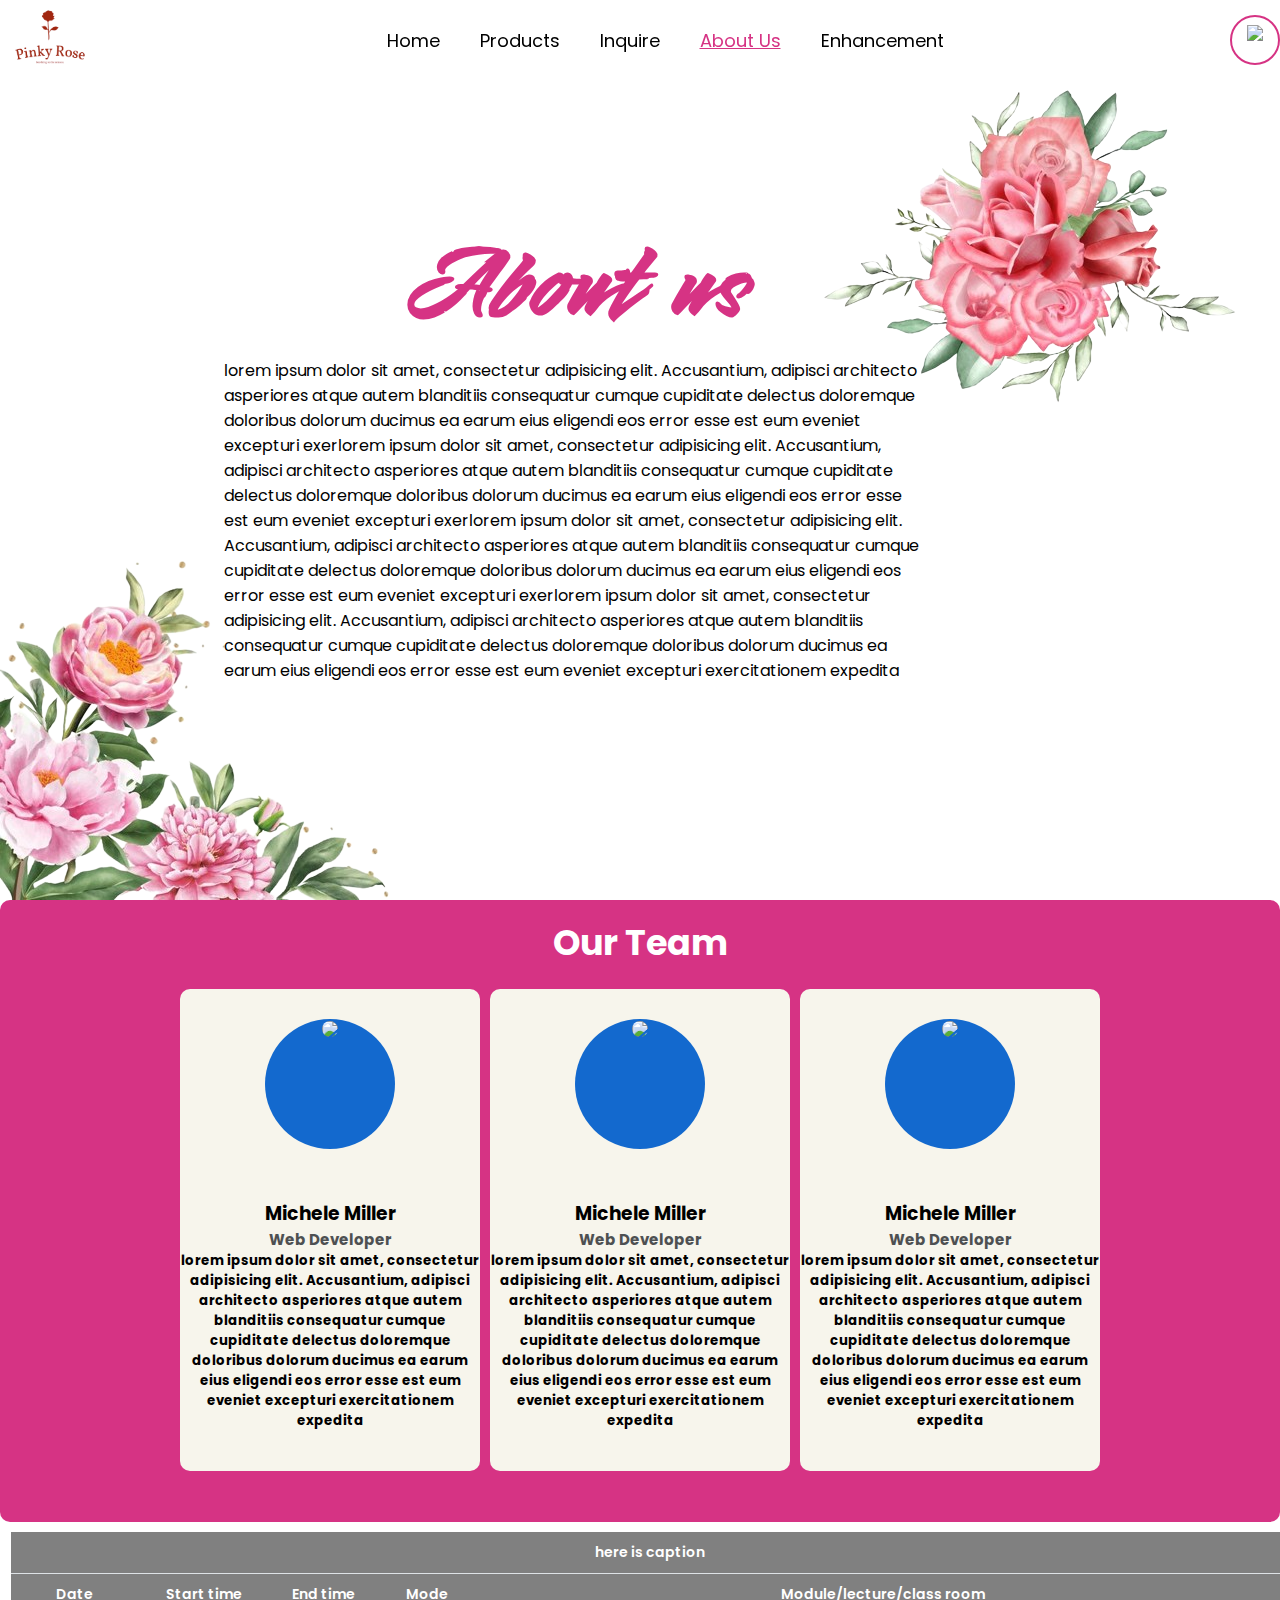
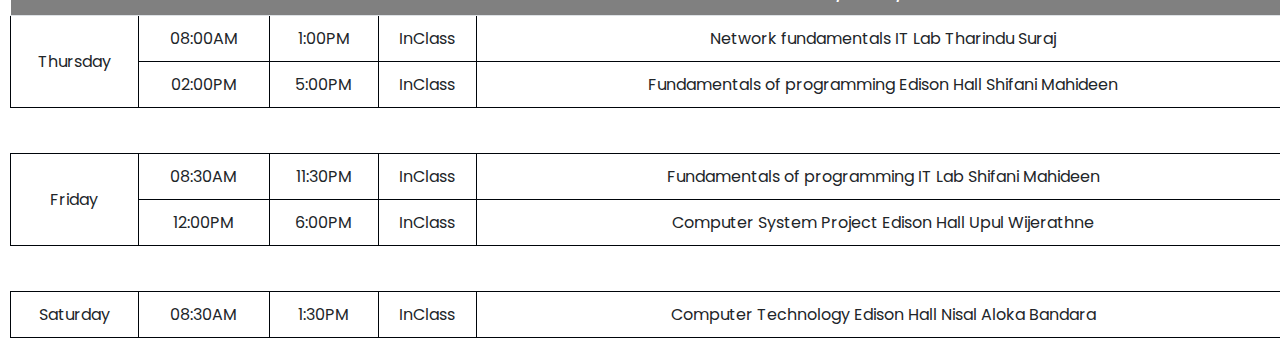
==== about.html @ 444bb826 "init" ====
<!DOCTYPE html>
<html lang="en">
<head>
    <meta charset="UTF-8">
    <title>about us</title>
    <link rel="stylesheet" href="./styles/styles.css">
</head>
<body>
<!--nav bar-->
<nav>
    <div class="logo">
        <a href="index.html">
            <img src="./styles/images/logo_nonebg_pinkyRose.png" alt="logo"></a>
    </div>
    <ul class="nav-links">
        <li><a href="index.html">Home</a></li>
        <li><a href="products.html">Products</a></li>
        <li><a href="inquire.html">Inquire</a></li>
        <li><a class="selected" href="about.html">About Us</a></li>
        <li><a href="enhancement.html">Enhancement</a></li>
    </ul>
    <div class="search-box">
        <img src="https://img.icons8.com/external-kiranshastry-lineal-kiranshastry/64/000000/external-search-logistic-delivery-kiranshastry-lineal-kiranshastry.png">
    </div>
</nav>

<!--hero section-->
<section class="hero">

    <div class="hero-image">
        <img class="hero-image-bottom" src="./styles/images/image_flower_bottom.png" alt="hero image">
        <img class="hero-image-top" src="./styles/images/image_flower_top.png" alt="hero image">
    </div>
    <div class="hero-text">
        <h1 class="h1 styles-text">About us</h1>
        <span>
            lorem ipsum dolor sit amet, consectetur adipisicing elit. Accusantium, adipisci
            architecto asperiores atque autem blanditiis consequatur cumque cupiditate delectus doloremque doloribus
            dolorum ducimus ea earum eius eligendi eos error esse est eum eveniet excepturi exerlorem ipsum dolor sit amet, consectetur adipisicing elit. Accusantium, adipisci
            architecto asperiores atque autem blanditiis consequatur cumque cupiditate delectus doloremque doloribus
            dolorum ducimus ea earum eius eligendi eos error esse est eum eveniet excepturi exerlorem ipsum dolor sit amet, consectetur adipisicing elit. Accusantium, adipisci
            architecto asperiores atque autem blanditiis consequatur cumque cupiditate delectus doloremque doloribus
            dolorum ducimus ea earum eius eligendi eos error esse est eum eveniet excepturi exerlorem ipsum dolor sit amet, consectetur adipisicing elit. Accusantium, adipisci
            architecto asperiores atque autem blanditiis consequatur cumque cupiditate delectus doloremque doloribus
            dolorum ducimus ea earum eius eligendi eos error esse est eum eveniet excepturi exercitationem expedita
        </span>

    </div>
</section>

<!--our team section-->
<section class="team bg-pink border-round-1 p-3">
    <h1>Our Team</h1>
    <div class="team-container">
        <div class="team-member">
            <div class="our-team">
                <div class="picture">
                    <img class="img-fluid" src="https://picsum.photos/130/130?image=1027">
                </div>
                <div class="team-content">
                    <h3 class="name">Michele Miller</h3>
                    <h4 class="title">Web Developer</h4>
                    <h5 class="description">
                        lorem ipsum dolor sit amet, consectetur adipisicing elit. Accusantium, adipisci
                        architecto asperiores atque autem blanditiis consequatur cumque cupiditate delectus doloremque
                        doloribus
                        dolorum ducimus ea earum eius eligendi eos error esse est eum eveniet excepturi exercitationem
                        expedita
                    </h5>
                </div>
                <ul class="social">
                    <li><a href="https://codepen.io/collection/XdWJOQ/" class="fa fa-facebook"
                           aria-hidden="true"></a></li>
                    <li><a href="https://codepen.io/collection/XdWJOQ/" class="fa fa-twitter"
                           aria-hidden="true"></a></li>
                    <li><a href="https://codepen.io/collection/XdWJOQ/" class="fa fa-google-plus"
                           aria-hidden="true"></a></li>
                    <li><a href="https://codepen.io/collection/XdWJOQ/" class="fa fa-linkedin"
                           aria-hidden="true"></a></li>
                </ul>
            </div>
        </div>
        <div class="team-member">
            <div class="our-team">
                <div class="picture">
                    <img class="img-fluid" src="https://picsum.photos/130/130?image=1027">
                </div>
                <div class="team-content">
                    <h3 class="name">Michele Miller</h3>
                    <h4 class="title">Web Developer</h4>
                    <h5 class="description">
                        lorem ipsum dolor sit amet, consectetur adipisicing elit. Accusantium, adipisci
                        architecto asperiores atque autem blanditiis consequatur cumque cupiditate delectus doloremque
                        doloribus
                        dolorum ducimus ea earum eius eligendi eos error esse est eum eveniet excepturi exercitationem
                        expedita
                    </h5>
                </div>
                <ul class="social">
                    <li><a href="https://codepen.io/collection/XdWJOQ/" class="fa fa-facebook"
                           aria-hidden="true"></a></li>
                    <li><a href="https://codepen.io/collection/XdWJOQ/" class="fa fa-twitter"
                           aria-hidden="true"></a></li>
                    <li><a href="https://codepen.io/collection/XdWJOQ/" class="fa fa-google-plus"
                           aria-hidden="true"></a></li>
                    <li><a href="https://codepen.io/collection/XdWJOQ/" class="fa fa-linkedin"
                           aria-hidden="true"></a></li>
                </ul>
            </div>
        </div>
        <div class="team-member">
            <div class="our-team">
                <div class="picture">
                    <img class="img-fluid" src="https://picsum.photos/130/130?image=1027">
                </div>
                <div class="team-content">
                    <h3 class="name">Michele Miller</h3>
                    <h4 class="title">Web Developer</h4>
                    <h5 class="description">
                        lorem ipsum dolor sit amet, consectetur adipisicing elit. Accusantium, adipisci
                        architecto asperiores atque autem blanditiis consequatur cumque cupiditate delectus doloremque
                        doloribus
                        dolorum ducimus ea earum eius eligendi eos error esse est eum eveniet excepturi exercitationem
                        expedita
                    </h5>
                </div>
                <ul class="social">
                    <li><a href="https://codepen.io/collection/XdWJOQ/" class="fa fa-facebook"
                           aria-hidden="true"></a></li>
                    <li><a href="https://codepen.io/collection/XdWJOQ/" class="fa fa-twitter"
                           aria-hidden="true"></a></li>
                    <li><a href="https://codepen.io/collection/XdWJOQ/" class="fa fa-google-plus"
                           aria-hidden="true"></a></li>
                    <li><a href="https://codepen.io/collection/XdWJOQ/" class="fa fa-linkedin"
                           aria-hidden="true"></a></li>
                </ul>
            </div>
        </div>
    </div>
</section>
<!--time table section-->
<section>
    <table class="">
        <thead>
        <tr>
            <th colspan="5">
                here is caption
            </th>
        </tr>

        <tr>
            <th>
                Date
            </th>
            <th>
                Start time
            </th>
            <th>
                End time
            </th>
            <th>
                Mode
            </th>
            <th>
                Module/lecture/class room
            </th>
        </tr>
        </thead>
        <tbody>
        <tr>
            <td rowspan="2">
                Thursday
            </td>
            <td>
                08:00AM
            </td>
            <td>
                1:00PM
            </td>
            <td>
                InClass
            </td>
            <td>
                Network fundamentals
                IT Lab
                Tharindu Suraj
            </td>
        </tr>
        <tr>

            <td>
                02:00PM
            </td>
            <td>
                5:00PM
            </td>
            <td>
                InClass
            </td>
            <td>
                Fundamentals of programming
                Edison Hall
                Shifani Mahideen
            </td>
        </tr>
        <tr>
            <td style="border: none">&nbsp</td>
        </tr>
        <tr>
            <td rowspan="2">
                Friday
            </td>
            <td>
                08:30AM
            </td>
            <td>
                11:30PM
            </td>
            <td>
                InClass
            </td>
            <td>
                Fundamentals of programming
                IT Lab
                Shifani Mahideen
            </td>
        </tr>
        <tr>

            <td>
                12:00PM
            </td>
            <td>
                6:00PM
            </td>
            <td>
                InClass
            </td>
            <td>
                Computer System Project
                Edison Hall
                Upul Wijerathne
            </td>
        </tr>
        <tr>
            <td style="border: none">&nbsp</td>
        </tr>
        <tr>
            <td >
                Saturday
            </td>
            <td>
                08:30AM
            </td>
            <td>
                1:30PM
            </td>
            <td>
                InClass
            </td>
            <td>
               Computer Technology
                Edison Hall
                Nisal Aloka Bandara
            </td>
        </tr>
        </tbody>
    </table>
</section>

</body>
</html>
---- styles/styles.css ----
/*import fonts*/
@import url('https://fonts.googleapis.com/css2?family=Smooch&display=swap');
@import url('https://fonts.googleapis.com/css2?family=Fira+Sans:ital,wght@0,200;0,300;0,400;0,500;0,600;0,700;0,800;0,900;1,200;1,300;1,400;1,500;1,600;1,700;1,800;1,900&family=Poppins:ital,wght@0,100;0,200;0,300;0,400;0,500;0,600;0,700;0,800;0,900;1,100;1,200;1,300;1,400;1,500;1,600;1,700;1,800;1,900&display=swap');

:root {

    /*Accesnt color here*/
    --accesnt-color: rgb(214, 51, 132);

    --text-black: #000;
    --text-gray: #808080;
    --text-white: #fff;
}

* {
    margin: 0;
    padding: 0;
    box-sizing: border-box;
    font-family: 'Poppins', sans-serif;
}

/*margins*/

.m-0 {
    margin: 0 !important
}

.m-1 {
    margin: .25rem !important
}

.m-2 {
    margin: .5rem !important
}

.m-3 {
    margin: 1rem !important
}

.m-4 {
    margin: 1.5rem !important
}

.m-5 {
    margin: 3rem !important
}

.m-auto {
    margin: auto !important
}

.mt-0 {
    margin-top: 0 !important
}

.mt-1 {
    margin-top: .25rem !important
}

.mt-2 {
    margin-top: .5rem !important
}

.mt-3 {
    margin-top: 1rem !important
}

.mt-4 {
    margin-top: 1.5rem !important
}

.mt-5 {
    margin-top: 3rem !important
}

.mt-auto {
    margin-top: auto !important
}


.me-0 {
    margin-right: 0 !important
}

.me-1 {
    margin-right: .25rem !important
}

.me-2 {
    margin-right: .5rem !important
}

.me-3 {
    margin-right: 1rem !important
}

.me-4 {
    margin-right: 1.5rem !important
}

.me-5 {
    margin-right: 3rem !important
}

.me-auto {
    margin-right: auto !important
}

.mb-0 {
    margin-bottom: 0 !important
}

.mb-1 {
    margin-bottom: .25rem !important
}

.mb-2 {
    margin-bottom: .5rem !important
}

.mb-3 {
    margin-bottom: 1rem !important
}

.mb-4 {
    margin-bottom: 1.5rem !important
}

.mb-5 {
    margin-bottom: 3rem !important
}

.mb-auto {
    margin-bottom: auto !important
}

.ms-0 {
    margin-left: 0 !important
}

.ms-1 {
    margin-left: .25rem !important
}

.ms-2 {
    margin-left: .5rem !important
}

.ms-3 {
    margin-left: 1rem !important
}

.ms-4 {
    margin-left: 1.5rem !important
}

.ms-5 {
    margin-left: 3rem !important
}

.ms-auto {
    margin-left: auto !important
}

/*paddings*/
.p-0 {
    padding: 0 !important
}

.p-1 {
    padding: .25rem !important
}

.p-2 {
    padding: .5rem !important
}

.p-3 {
    padding: 1rem !important
}

.p-4 {
    padding: 1.5rem !important
}

.p-5 {
    padding: 3rem !important
}


.pt-0 {
    padding-top: 0 !important
}

.pt-1 {
    padding-top: .25rem !important
}

.pt-2 {
    padding-top: .5rem !important
}

.pt-3 {
    padding-top: 1rem !important
}

.pt-4 {
    padding-top: 1.5rem !important
}

.pt-5 {
    padding-top: 3rem !important
}

.pe-0 {
    padding-right: 0 !important
}

.pe-1 {
    padding-right: .25rem !important
}

.pe-2 {
    padding-right: .5rem !important
}

.pe-3 {
    padding-right: 1rem !important
}

.pe-4 {
    padding-right: 1.5rem !important
}

.pe-5 {
    padding-right: 3rem !important
}

.pb-0 {
    padding-bottom: 0 !important
}

.pb-1 {
    padding-bottom: .25rem !important
}

.pb-2 {
    padding-bottom: .5rem !important
}

.pb-3 {
    padding-bottom: 1rem !important
}

.pb-4 {
    padding-bottom: 1.5rem !important
}

.pb-5 {
    padding-bottom: 3rem !important
}

.ps-0 {
    padding-left: 0 !important
}

.ps-1 {
    padding-left: .25rem !important
}

.ps-2 {
    padding-left: .5rem !important
}

.ps-3 {
    padding-left: 1rem !important
}

.ps-4 {
    padding-left: 1.5rem !important
}

.ps-5 {
    padding-left: 3rem !important
}


.border-round{
    border-radius: 100px;
}
.border-round-1{
    border-radius: 10px;
}

/*table styling*/
table {
    width: 100%;
    color: #212529;
    margin: 10px;

    border-collapse: collapse;
}
th{
    font-weight: 600;
    font-size: 14px;
    color: var(--text-white);
    text-align: center;
    padding: 10px 0;
    border-bottom: 1px solid #dee2e6;
    background-color: var(--text-gray);
}

td{
    text-align: center;
    padding: 10px 0;
    border: 1px solid #00050a;

}

.btn{
    font-weight: bold;
    background-color: var(--accesnt-color);
    border: none;
    color: var(--text-white);
}


.styles-text {
    font-family: 'Smooch', cursive;

}

.txt-white {
    color: white;
}

.bg-pink {
    background-color: var(--accesnt-color);
}

.txt-bold {
    font-weight: bold;
    text-decoration: none;
}

/*Navigation bar Styling*/
nav {
    display: flex;
    justify-content: space-between;
    align-items: center;
    backdrop-filter: blur(100px);
    background-color: rgba(255, 255, 255, 0.5);
    position: fixed;
    width: 100%;
    z-index: 99999;
}

.nav-links {
    justify-content: center;
    flex-direction: row;
    display: flex;
    list-style: none;
}

.nav-links a {
    text-decoration: none;
    color: #000;
    padding: 5px 20px;
    font-size: 18px;
    transition: all 0.3s ease;
}

/*navigation selected tab style*/
.selected {
    color: var(--accesnt-color) !important;
    text-decoration: underline !important;
}


.search-box {
    height: 50px;
    width: 50px;
    display: flex;
    justify-content: center;
    align-items: center;
    border: var(--accesnt-color) 2px solid;
    padding: 5px;
    border-radius: 100px;
}

.search-box img {
    height: 30px;

}

.logo {
    height: 80px;
    width: 100px;
    display: flex;
    justify-content: center;
    align-items: center;

}

.logo img {
    height: 80px;
    width: 100px;
}


/*Hero Section Styling*/
.hero {
    height: 100vh;
    width: 100%;
}

.hero .hero-image {
    width: 100vw;
    height: 100vh;
}

.hero-image-bottom {
    position: absolute;
    bottom: 0;
}

.hero-image-top {
    position: absolute;
    top: 0;
    right: 0;
}

.hero-text {
    z-index: 999;
    position: absolute;
    top: 50%;
    left: 45%;
    transform: translate(-50%, -50%);

}

.hero-text h1 {
    text-align: center;
    font-size: 100px;
    color: var(--accesnt-color);
}

.hero-btn {
    z-index: 999;
    position: absolute;
    top: 80%;
    left: 45%;
    transform: translate(-50%, -50%);

}

.welcome-title h1 {
    text-align: center;
    font-size: 40px;
    color: var(--accesnt-color);
    margin-top: 100px;
}

.welcome-description {
    display: flex;
    flex-direction: row;
    padding: 5px;
}

.welcome-description p {
    font-size: 20px;
    color: var(--text-gray);
    margin-top: 20px;
    margin-left: 20px;
    margin-right: 20px;
    text-align: center;
}

.welcome-description img {
    height: 300px;
    width: auto;
    margin-top: 20px;
    margin-left: 20px;
    margin-right: 20px;
    border-radius: 20px;
}


/*Home page men and women category image styling */
.men-woman-selection {
    display: flex;
    flex-direction: row;
    padding: 5px;
    justify-content: space-evenly;
    align-content: space-evenly;
}

.men-woman-selection img {
    width: 300px;
    height: 300px;
    border-radius: 20px;
}


/*Home page Authorized retailers section styling*/

.retailers {
    background-color: var(--accesnt-color);
    padding: 5px;
    border-radius: 10px;
}

.retailers-title {
    text-align: center;
    font-size: 25px;
    color: var(--text-white);
    margin-top: 100px;
}

.retailers-images {
    display: grid;
    grid-template-columns: repeat(3, 1fr);
    grid-gap: 20px;
    padding: 5px;
    margin-top: 20px;
}

.retailers-images img {
    border-radius: 20px;
    margin: 10px;

}


/* Medium screens (e.g., tablets) */
@media screen and (min-width: 768px) and (max-width: 991px) {
    .retailers-images {
        display: grid;
        grid-template-columns: repeat(2, 1fr);
        grid-gap: 20px;
        padding: 5px;
        margin-top: 20px;
    }

    /* Add specific styles for medium screens if needed */
}

/* Large screens (e.g., desktops) */
@media screen and (min-width: 992px) {


    /* Add specific styles for large screens if needed */
}


/*about page styles*/
.about {
    padding-left: 10px;
}

.about-title {
    text-align: center;
    font-size: 40px;
    color: var(--accesnt-color);
    margin-top: 100px;
}

.team-member {
    width: 300px;
    margin: 5px;
}

.team-container {
    display: flex;
    flex-wrap: wrap;
    justify-content: center; /* Center items horizontally */
}

/*about us member stylish*/
.team h1 {
    color: white;
    text-align: center;
    margin-bottom: 15px;
    font-size: 35px;

}

.our-team {
    padding: 30px 0 40px;
    margin-bottom: 30px;
    background-color: #f7f5ec;
    text-align: center;
    overflow: hidden;
    position: relative;
    border-radius: 10px;
}

.our-team .picture {
    display: inline-block;
    height: 130px;
    width: 130px;
    margin-bottom: 50px;
    z-index: 1;
    position: relative;
}

.our-team .picture::before {
    content: "";
    width: 100%;
    height: 0;
    border-radius: 50%;
    background-color: var(--accesnt-color);
    position: absolute;
    bottom: 135%;
    right: 0;
    left: 0;
    opacity: 0.9;
    transform: scale(3);
    transition: all 0.3s linear 0s;
}

.our-team:hover .picture::before {
    height: 100%;
}

.our-team .picture::after {
    content: "";
    width: 100%;
    height: 100%;
    border-radius: 50%;
    background-color: #1369ce;
    position: absolute;
    top: 0;
    left: 0;
    z-index: -1;
}

.our-team .picture img {
    width: 100%;
    height: auto;
    border-radius: 50%;
    transform: scale(1);
    transition: all 0.9s ease 0s;
}

.our-team:hover .picture img {
    box-shadow: 0 0 0 14px #f7f5ec;
    transform: scale(0.7);
}

.our-team .title {
    display: block;
    font-size: 15px;
    color: #4e5052;
    text-transform: capitalize;
}

.our-team .social {
    width: 100%;
    padding: 0;
    margin: 0;
    background-color: var(--accesnt-color);
    position: absolute;
    bottom: -100px;
    left: 0;
    transition: all 0.5s ease 0s;
}

.our-team:hover .social {
    bottom: 0;
}

.our-team .social li {
    display: inline-block;
}

.our-team .social li a {
    display: block;
    padding: 10px;
    font-size: 17px;
    color: white;
    transition: all 0.3s ease 0s;
    text-decoration: none;
}

.our-team .social li a:hover {
    color: #1369ce;
    background-color: #f7f5ec;
}



/*product styling*/
.brand .brand-title {
    text-align: center;
    font-size: 25px;
    color: var(--accesnt-color);
}

.brand .brand-container {
    display: flex;
    flex-wrap: wrap;
    justify-content: center; /* Center items horizontally */
}


/*product Item*/

.container .card {
    position: relative;
    width: 370px;
    height: 550px;
    background: #232323;
    border-radius: 20px;
    overflow: hidden;
    margin: 10px;
}

.container .card:before {
    content: "";
    position: absolute;
    top: 0;
    left: 0;
    width: 100%;
    height: 100%;
    background: var(--accesnt-color);
    clip-path: circle(150px at 80% 20%);
    transition: 0.5s ease-in-out;
}

.container .card:hover:before {
    clip-path: circle(300px at 80% -20%);
}

.container .card:after {
    content: "pink rose";
    position: absolute;
    top: 30%;
    left: -20%;
    font-size: 12em;
    font-weight: 800;
    font-style: italic;
    color: rgba(255, 255, 255, 0.04);

}

.container .card .imgBx {
    position: absolute;
    top: 40%;
    transform: translateY(-50%);
    z-index: 1000;
    width: 100%;
    height: 100%;
    transition: .5s;
}

.container .card:hover .imgBx {
    top: -25%;
    transform: translateY(-10%);
    /* bug  */
}

.container .card .imgBx img {
    position: absolute;
    top: 50%;
    left: 50%;
    transform: translate(-50%, -50%) rotate(20deg);
    width: 270px;
}

.container .card .contentBx {
    position: absolute;
    bottom: 0;
    width: 100%;
    height: 100px;
    text-align: center;
    transition: 1s;
    z-index: 90;
}

.container .card:hover .contentBx {
    height: 400px;
    background-color: var(--accesnt-color);
}

.container .card .contentBx h2 {
    position: relative;
    font-weight: 600;
    letter-spacing: 1px;
    color: #fff;
}

.container .card .contentBx .price {
    position: relative;
    font-weight: 600;
    letter-spacing: 1px;
    color: #fff;
}

.container .card .contentBx .description {
    position: relative;
    letter-spacing: 1px;
    color: #fff;
}

.container .card .contentBx .price,
.container .card .contentBx .description {
    display: flex;
    justify-content: center;
    align-items: center;
    padding: 8px 20px;
    transition: .5s;
    opacity: 0;
    visibility: hidden;
}

.container .card:hover .contentBx .price {
    opacity: 1;
    visibility: visible;
    transition-delay: .5s;
}

.container .card:hover .contentBx .description {
    opacity: 1;
    visibility: visible;
    transition-delay: .6s;
}

.container .card .contentBx .size h3,
.container .card .contentBx .color h3 {
    color: white;
    font-weight: 300;
    font-size: 14px;
    text-transform: uppercase;
    letter-spacing: 2px;
    margin-right: 10px;
}

.container .card .contentBx .size span {
    width: 26px;
    height: 26px;
    text-align: center;
    line-height: 26px;
    font-size: 14px;
    display: inline-block;
    color: #111;
    background: #fff;
    margin: 0 5px;
    transition: .5s;
    color: #111;
    border-radius: 4px;
    cursor: pointer;
}

.container .card .contentBx .size span:hover { /* other bug */
    background: #B90000;
}

.container .card .contentBx .color span {
    width: 20px;
    height: 20px;
    border-radius: 50%;
    margin: 0 5px;
    cursor: pointer;
}

.container .card .contentBx a {
    display: inline-block;
    padding: 10px 20px;
    background: #fff;
    border-radius: 4px;
    margin-top: 10px;
    text-decoration: none;
    font-weight: 600;
    color: #111;
    opacity: 0;
    transform: translateY(50px);
    transition: .5s;
}

.container .card:hover .contentBx a {
    opacity: 1;
    transform: translateY(0px);
    transition-delay: .7s;
}


/*Product page brand title styling*/
.brand-section {
    padding: 10px;
}

.brand-section .brand-title {
    text-align: center;
    color: var(--accesnt-color);
    font-size: 25px;
}

.brand-section .brand-items {
    display: flex;
    flex-wrap: wrap;
    justify-content: center;
}

.catergory-title {
    text-align: center;
    font-family: 'Smooch', cursive;
    font-size: 70px;
}


/* inquire page styling*/

.inquire {
    padding: 10px;
    display: flex;
    flex-wrap: wrap;
}

.inquire .inquire-form {
    display: flex;
    flex-wrap: wrap;
    flex-direction: column;
    flex: 1;
    margin-left: 10%;
    margin-right: 10%;
}

.inquire .image-section {
    transform: rotate(270deg);
    flex: 1;
}

.inquire .input-container {
    display: flex;
    flex-direction: column;
    margin: 10px;
}

.inquire .input-container input {
    padding: 10px;
    border-radius: 5px;

}

.inquire .input-container option, select {
    padding: 10px;
    border-radius: 5px;
}

.inquire .input-container .input-title {
    margin-bottom: 5px;
    font-weight: 700;
}


/*footer*/

.footer-distributed {
    background: #00050a;
    box-shadow: 0 1px 1px 0 rgba(0, 0, 0, 0.12);
    box-sizing: border-box;
    width: 100%;
    text-align: left;
    font: bold 16px sans-serif;
    padding: 55px 50px;
}

.footer-distributed .footer-left,
.footer-distributed .footer-center,
.footer-distributed .footer-right {
    display: inline-block;
    vertical-align: top;
}

/* Footer left */

.footer-distributed .footer-left {
    width: 40%;
}

/* The company logo */

.footer-distributed h3 {
    color: #ffffff;
    font: normal 36px 'Open Sans', cursive;
    margin: 0;
}

.footer-distributed h3 span {
    color: var(--accesnt-color);
}

/* Footer links */

.footer-distributed .footer-links {
    color: #ffffff;
    margin: 20px 0 12px;
    padding: 0;
}

.footer-distributed .footer-links a {
    display: inline-block;
    line-height: 1.8;
    font-weight: 400;
    text-decoration: none;
    color: inherit;
}

.footer-distributed .footer-company-name {
    color: #222;
    font-size: 14px;
    font-weight: normal;
    margin: 0;
}

/* Footer Center */

.footer-distributed .footer-center {
    width: 35%;
}

.footer-distributed .footer-center i {
    background-color: #33383b;
    color: #ffffff;
    font-size: 25px;
    width: 38px;
    height: 38px;
    border-radius: 50%;
    text-align: center;
    line-height: 42px;
    margin: 10px 15px;
    vertical-align: middle;
}

.footer-distributed .footer-center i.fa-envelope {
    font-size: 17px;
    line-height: 38px;
}

.footer-distributed .footer-center p {
    display: inline-block;
    color: #ffffff;
    font-weight: 400;
    vertical-align: middle;
    margin: 0;
}

.footer-distributed .footer-center p span {
    display: block;
    font-weight: normal;
    font-size: 14px;
    line-height: 2;
}

.footer-distributed .footer-center p a {
    color: var(--accesnt-color);
    text-decoration: none;;
}

.footer-distributed .footer-links a:before {
    content: "|";
    font-weight: 300;
    font-size: 20px;
    left: 0;
    color: #fff;
    display: inline-block;
    padding-right: 5px;
}

.footer-distributed .footer-links .link-1:before {
    content: none;
}

/* Footer Right */

.footer-distributed .footer-right {
    width: 20%;
}

.footer-distributed .footer-company-about {
    line-height: 20px;
    color: #92999f;
    font-size: 13px;
    font-weight: normal;
    margin: 0;
}

.footer-distributed .footer-company-about span {
    display: block;
    color: #ffffff;
    font-size: 14px;
    font-weight: bold;
    margin-bottom: 20px;
}

.footer-distributed .footer-icons {
    margin-top: 25px;
}

.footer-distributed .footer-icons a {
    display: inline-block;
    width: 35px;
    height: 35px;
    cursor: pointer;
    background-color: var(--accesnt-color);
    border-radius: 2px;

    font-size: 20px;
    color: #ffffff;
    text-align: center;
    line-height: 35px;

    margin-right: 3px;
    margin-bottom: 5px;
}


@media (max-width: 880px) {

    .footer-distributed {
        font: bold 14px sans-serif;
    }

    .footer-distributed .footer-left,
    .footer-distributed .footer-center,
    .footer-distributed .footer-right {
        display: block;
        width: 100%;
        margin-bottom: 40px;
        text-align: center;
    }

    .footer-distributed .footer-center i {
        margin-left: 0;
    }

}

/*customized table styling*/
.c-table {
    margin-left: 5%;
    margin-right: 5%;
    width: 90%;

    display: flex;
    flex-direction: column;
}

.c-table .c-t-row{
    display: flex;
    flex-direction: row;
    justify-content: space-between;
    align-items: center;
    padding: 10px;
}

.c-table .c-t-row .c-t-title{
    color: white;
    font-weight: 600;
    font-size: 20px;
    background-color: var(--accesnt-color);
    padding: 10px;
    border-radius: 10px;
    width: 100%;
    margin-left: 10px;
}
.c-table .c-t-row .c-t-data{
    border: 1px solid var(--accesnt-color);
    padding: 10px;
    border-radius: 10px;
    width: 100%;
    margin-left: 10px;

}
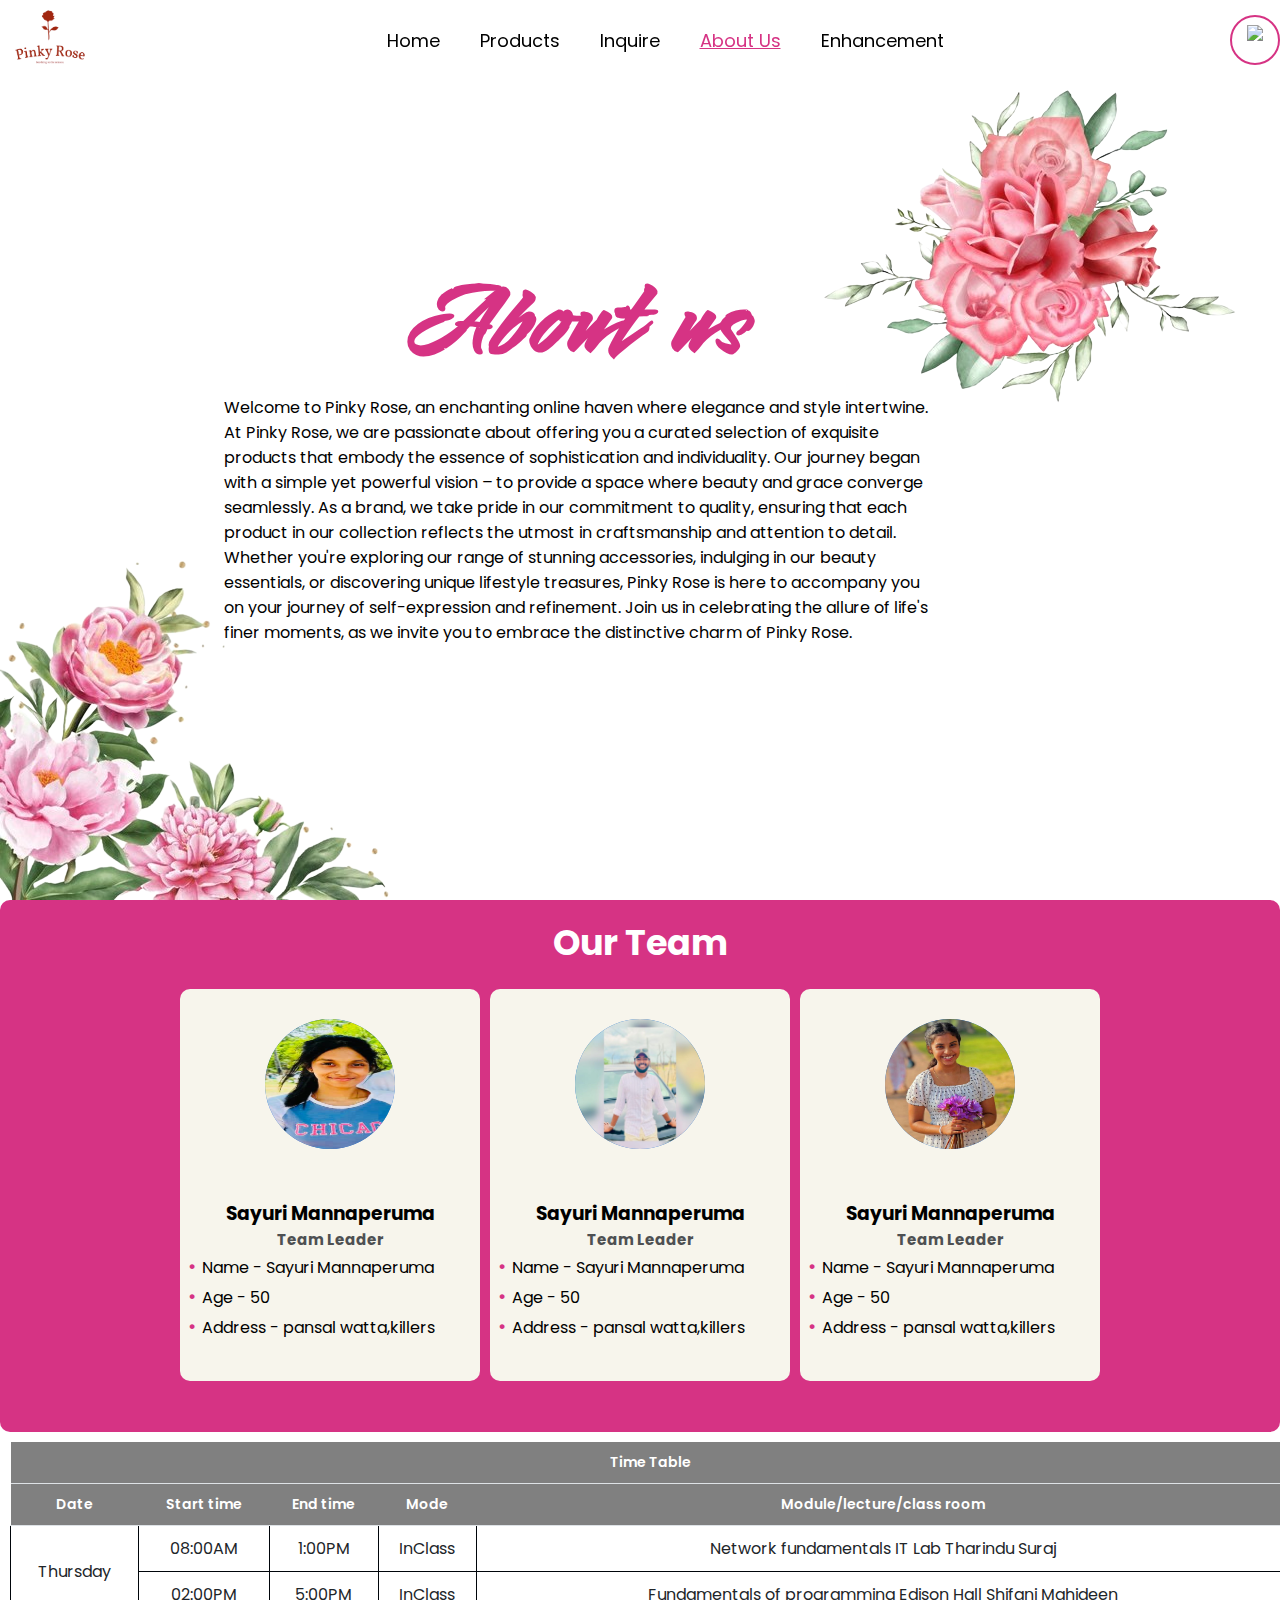
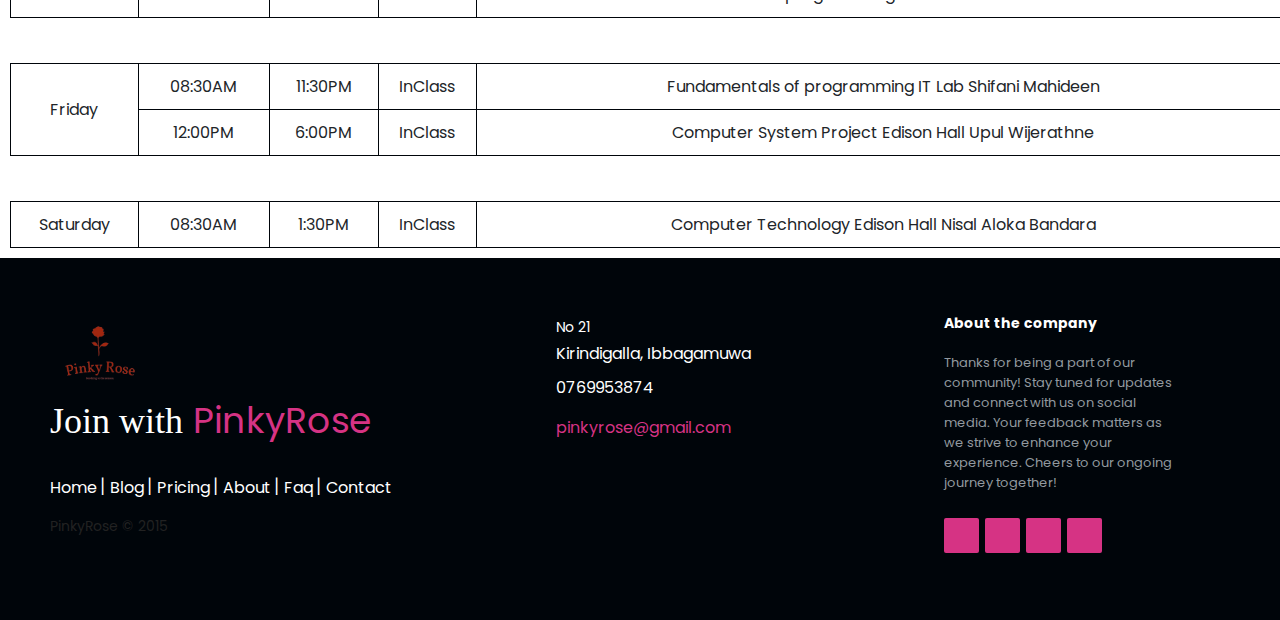
==== commit fd2b9125: "fix :  bullet problem in about us" ====
--- a/about.html
+++ b/about.html
@@ -2,8 +2,11 @@
 <html lang="en">
 <head>
     <meta charset="UTF-8">
+    <meta name="Description" content="Productpage">
+    <meta name="Author" content="Shaine Nathasha, Sayuri Mannaperuma">
+    <link rel="stylesheet" href="./styles/styles.css">
     <title>about us</title>
-    <link rel="stylesheet" href="./styles/styles.css">
+   
 </head>
 <body>
 <!--nav bar-->
@@ -34,15 +37,7 @@
     <div class="hero-text">
         <h1 class="h1 styles-text">About us</h1>
         <span>
-            lorem ipsum dolor sit amet, consectetur adipisicing elit. Accusantium, adipisci
-            architecto asperiores atque autem blanditiis consequatur cumque cupiditate delectus doloremque doloribus
-            dolorum ducimus ea earum eius eligendi eos error esse est eum eveniet excepturi exerlorem ipsum dolor sit amet, consectetur adipisicing elit. Accusantium, adipisci
-            architecto asperiores atque autem blanditiis consequatur cumque cupiditate delectus doloremque doloribus
-            dolorum ducimus ea earum eius eligendi eos error esse est eum eveniet excepturi exerlorem ipsum dolor sit amet, consectetur adipisicing elit. Accusantium, adipisci
-            architecto asperiores atque autem blanditiis consequatur cumque cupiditate delectus doloremque doloribus
-            dolorum ducimus ea earum eius eligendi eos error esse est eum eveniet excepturi exerlorem ipsum dolor sit amet, consectetur adipisicing elit. Accusantium, adipisci
-            architecto asperiores atque autem blanditiis consequatur cumque cupiditate delectus doloremque doloribus
-            dolorum ducimus ea earum eius eligendi eos error esse est eum eveniet excepturi exercitationem expedita
+            Welcome to Pinky Rose, an enchanting online haven where elegance and style intertwine. At Pinky Rose, we are passionate about offering you a curated selection of exquisite products that embody the essence of sophistication and individuality. Our journey began with a simple yet powerful vision – to provide a space where beauty and grace converge seamlessly. As a brand, we take pride in our commitment to quality, ensuring that each product in our collection reflects the utmost in craftsmanship and attention to detail. Whether you're exploring our range of stunning accessories, indulging in our beauty essentials, or discovering unique lifestyle treasures, Pinky Rose is here to accompany you on your journey of self-expression and refinement. Join us in celebrating the allure of life's finer moments, as we invite you to embrace the distinctive charm of Pinky Rose.
         </span>
 
     </div>
@@ -52,21 +47,51 @@
 <section class="team bg-pink border-round-1 p-3">
     <h1>Our Team</h1>
     <div class="team-container">
+         <div class="team-member">
+            <div class="our-team">
+                <div class="picture">
+                    <img class="img-fluid" src="./images/person1.jpg"  style="height: 130px;width: 130px">
+                </div>
+                <div class="team-content">
+                    <h3 class="name">Sayuri Mannaperuma</h3>
+                    <h4 class="title">Team Leader</h4>
+
+                    <div class="description  ps-2" style="text-align: start ">
+                        <ul >
+                            <li>Name - Sayuri Mannaperuma</li>
+                            <li>Age -  50</li>
+                            <li>Address - pansal watta,killers </li>
+                        </ul>
+                    </div>
+                </div>
+                <ul class="social">
+                    <li><a href="https://codepen.io/collection/XdWJOQ/" class="fa fa-facebook"
+                           aria-hidden="true"></a></li>
+                    <li><a href="https://codepen.io/collection/XdWJOQ/" class="fa fa-twitter"
+                           aria-hidden="true"></a></li>
+                    <li><a href="https://codepen.io/collection/XdWJOQ/" class="fa fa-google-plus"
+                           aria-hidden="true"></a></li>
+                    <li><a href="https://codepen.io/collection/XdWJOQ/" class="fa fa-linkedin"
+                           aria-hidden="true"></a></li>
+                </ul>
+            </div>
+        </div>
         <div class="team-member">
             <div class="our-team">
                 <div class="picture">
-                    <img class="img-fluid" src="https://picsum.photos/130/130?image=1027">
+                    <img class="img-fluid" src="./images/person2.jpg"  style="height: 130px;width: 130px">
                 </div>
                 <div class="team-content">
-                    <h3 class="name">Michele Miller</h3>
-                    <h4 class="title">Web Developer</h4>
-                    <h5 class="description">
-                        lorem ipsum dolor sit amet, consectetur adipisicing elit. Accusantium, adipisci
-                        architecto asperiores atque autem blanditiis consequatur cumque cupiditate delectus doloremque
-                        doloribus
-                        dolorum ducimus ea earum eius eligendi eos error esse est eum eveniet excepturi exercitationem
-                        expedita
-                    </h5>
+                    <h3 class="name">Sayuri Mannaperuma</h3>
+                    <h4 class="title">Team Leader</h4>
+
+                    <div class="description  ps-2" style="text-align: start ">
+                        <ul >
+                            <li>Name - Sayuri Mannaperuma</li>
+                            <li>Age -  50</li>
+                            <li>Address - pansal watta,killers </li>
+                        </ul>
+                    </div>
                 </div>
                 <ul class="social">
                     <li><a href="https://codepen.io/collection/XdWJOQ/" class="fa fa-facebook"
@@ -83,18 +108,19 @@
         <div class="team-member">
             <div class="our-team">
                 <div class="picture">
-                    <img class="img-fluid" src="https://picsum.photos/130/130?image=1027">
+                    <img class="img-fluid" src="./images/person3.jpg"  style="height: 130px;width: 130px">
                 </div>
                 <div class="team-content">
-                    <h3 class="name">Michele Miller</h3>
-                    <h4 class="title">Web Developer</h4>
-                    <h5 class="description">
-                        lorem ipsum dolor sit amet, consectetur adipisicing elit. Accusantium, adipisci
-                        architecto asperiores atque autem blanditiis consequatur cumque cupiditate delectus doloremque
-                        doloribus
-                        dolorum ducimus ea earum eius eligendi eos error esse est eum eveniet excepturi exercitationem
-                        expedita
-                    </h5>
+                    <h3 class="name">Sayuri Mannaperuma</h3>
+                    <h4 class="title">Team Leader</h4>
+
+                    <div class="description  ps-2" style="text-align: start ">
+                        <ul >
+                            <li>Name - Sayuri Mannaperuma</li>
+                            <li>Age -  50</li>
+                            <li>Address - pansal watta,killers </li>
+                        </ul>
+                    </div>
                 </div>
                 <ul class="social">
                     <li><a href="https://codepen.io/collection/XdWJOQ/" class="fa fa-facebook"
@@ -108,34 +134,7 @@
                 </ul>
             </div>
         </div>
-        <div class="team-member">
-            <div class="our-team">
-                <div class="picture">
-                    <img class="img-fluid" src="https://picsum.photos/130/130?image=1027">
-                </div>
-                <div class="team-content">
-                    <h3 class="name">Michele Miller</h3>
-                    <h4 class="title">Web Developer</h4>
-                    <h5 class="description">
-                        lorem ipsum dolor sit amet, consectetur adipisicing elit. Accusantium, adipisci
-                        architecto asperiores atque autem blanditiis consequatur cumque cupiditate delectus doloremque
-                        doloribus
-                        dolorum ducimus ea earum eius eligendi eos error esse est eum eveniet excepturi exercitationem
-                        expedita
-                    </h5>
-                </div>
-                <ul class="social">
-                    <li><a href="https://codepen.io/collection/XdWJOQ/" class="fa fa-facebook"
-                           aria-hidden="true"></a></li>
-                    <li><a href="https://codepen.io/collection/XdWJOQ/" class="fa fa-twitter"
-                           aria-hidden="true"></a></li>
-                    <li><a href="https://codepen.io/collection/XdWJOQ/" class="fa fa-google-plus"
-                           aria-hidden="true"></a></li>
-                    <li><a href="https://codepen.io/collection/XdWJOQ/" class="fa fa-linkedin"
-                           aria-hidden="true"></a></li>
-                </ul>
-            </div>
-        </div>
+
     </div>
 </section>
 <!--time table section-->
@@ -144,7 +143,7 @@
         <thead>
         <tr>
             <th colspan="5">
-                here is caption
+                Time Table
             </th>
         </tr>
 
@@ -268,5 +267,70 @@
     </table>
 </section>
 
+
+
+<!--footer-->
+<footer class="footer-distributed">
+
+    <div class="footer-left">
+
+        <img src="styles/images/logo_nonebg_pinkyRose.png" class="logo">
+        <h3>Join with<span> PinkyRose</span></h3>
+        <p class="footer-links">
+            <a href="#" class="link-1">Home</a>
+
+            <a href="#">Blog</a>
+
+            <a href="#">Pricing</a>
+
+            <a href="#">About</a>
+
+            <a href="#">Faq</a>
+
+            <a href="#">Contact</a>
+        </p>
+
+        <p class="footer-company-name">PinkyRose © 2015</p>
+    </div>
+
+    <div class="footer-center">
+
+        <div>
+            <i class="fa fa-map-marker"></i>
+            <p><span>No 21</span> Kirindigalla, Ibbagamuwa</p>
+        </div>
+
+        <div>
+            <i class="fa fa-phone"></i>
+            <p>0769953874</p>
+        </div>
+
+        <div>
+            <i class="fa fa-envelope"></i>
+            <p><a href="mailto:support@company.com">pinkyrose@gmail.com</a></p>
+        </div>
+
+    </div>
+
+    <div class="footer-right">
+
+        <p class="footer-company-about">
+            <span>About the company</span>
+            Thanks for being a part of our community! Stay tuned for updates and connect with us on social media. Your feedback matters as we strive to enhance your experience. Cheers to our ongoing journey together!
+        </p>
+
+        <div class="footer-icons">
+
+            <a href="#"><i class="fa fa-facebook"></i></a>
+            <a href="#"><i class="fa fa-twitter"></i></a>
+            <a href="#"><i class="fa fa-linkedin"></i></a>
+            <a href="#"><i class="fa fa-github"></i></a>
+
+        </div>
+
+    </div>
+
+</footer>
+
 </body>
 </html>--- a/styles/styles.css
+++ b/styles/styles.css
@@ -518,8 +518,10 @@
 }
 
 .retailers-images {
-    display: grid;
-    grid-template-columns: repeat(3, 1fr);
+    display: flex;
+    flex-direction: row;
+    justify-content: center;
+    flex-flow: wrap;
     grid-gap: 20px;
     padding: 5px;
     margin-top: 20px;
@@ -528,6 +530,9 @@
 .retailers-images img {
     border-radius: 20px;
     margin: 10px;
+    margin-bottom: 0px;
+    width: 384px;
+    height: 250px;
 
 }
 
@@ -568,6 +573,19 @@
 .team-member {
     width: 300px;
     margin: 5px;
+}
+
+.description ul {
+    list-style-type: none;
+    padding: 0;
+    margin: 0;
+}
+
+.description ul li::before {
+    content: '\2022'; /* Unicode character for a bullet point */
+    color: var(--accesnt-color); /* Color of the bullet */
+    font-size: 20px; /* Adjust the size of the bullet as needed */
+    margin-right: 5px; /* Adjust the spacing between the bullet and the text */
 }
 
 .team-container {
@@ -703,6 +721,11 @@
     justify-content: center; /* Center items horizontally */
 }
 
+.brand .brand-container .brand-item img{
+    width: 314px;
+    height: 200px;
+    margin: 10px;
+}
 
 /*product Item*/
 
@@ -897,6 +920,7 @@
 }
 
 .brand-section .brand-items {
+
     display: flex;
     flex-wrap: wrap;
     justify-content: center;
